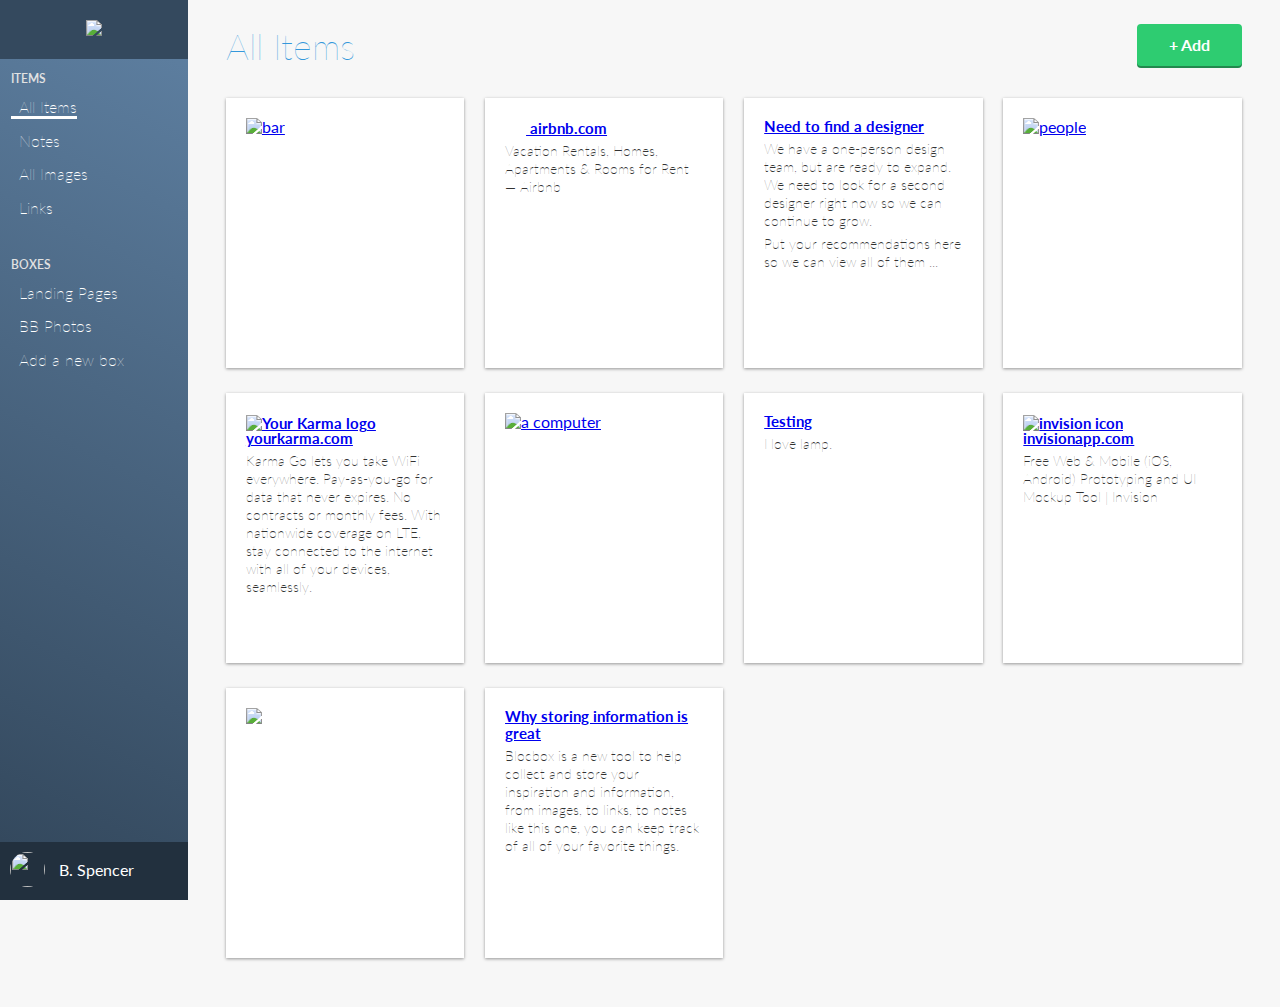
==== dashboard.html @ 4c63adbc "Assignment-34-completed" ====
<!DOCTYPE html>
<html lang="en-us">
  <head>
    <meta http="X-UA-Compatible" content="IE=Edge">
    <meta charset="utf-8">
    <title>Dashboard | Blocbox</title>

    <!-- Google Fonts -->
    <link href="https://fonts.googleapis.com/css?family=Lato|Varela+Round" rel="stylesheet">

    <!-- CSS -->
    <link rel="stylesheet" href="css/normalize.css">
    <link rel="stylesheet" href="css/style.css">
    <link rel="stylesheet" href="css/font-awesome.css">
    <link rel="stylesheet" href="css/animate.css">

  </head>
  <body class="dashboard">
    <!-- LEFT NAV -->
    <nav id="left-nav" class="left-nav">
      <a href="#" class="site-logo"><img src="images/site-logo.png" /></a>
      <div class="items">
        <p>Items</p>
        <ul>
          <!-- CHECKPOINT 34 ASSIGNMENT (CREATE AN ACTIVE CLASS) -->
          <li><a href="#" class="active"><i class="fa fa-th-large"></i>All Items</a></li>
          <li><a href="#"><i class="fa fa-file-o"></i>Notes</a></li>

          <!-- CHECKPOINT 33 ASSIGNMENT (ADD LINK TO ALL-IMAGES.HTML) -->
          <li><a href="all-images.html"><i class="fa fa-picture-o"></i>All Images</a></li>
          <li><a href="#"><i class="fa fa-link"></i>Links</a></li>
        </ul>
        <p>Boxes</p>
        <ul>
          <li><a href="#"><i class="fa fa-inbox"></i>Landing Pages</a></li>
          <li><a href="#"><i class="fa fa-inbox"></i>BB Photos</a></li>
          <li><a href="#"><i class="fa fa-plus-square-o"></i>Add a new box</a></li>
        </ul>
      </div>
      <div class="settings">
        <img src="https://s3.amazonaws.com/uifaces/faces/twitter/jsa/128.jpg">
        <p>B. Spencer</p>
        <a href="#"><i class="fa fa-cog"></i></a>
      </div>
    </nav> 
    <main role="main">

      <!-- CONTENT -->
      <section class="content">
        <div class="container">
          <div class="header">
            <h1>All Items</h1>
            <a href="#" class="btn">+ Add</a>
          </div>
        </div>
        <div class="container">
          <div class="content-item">
            <div class="item-box">
              <a href="#" id="bar"><img src="images/bar.jpg" alt="bar" /></a>
            </div>
          </div>
          <div class="content-item">
            <div class="item-box">
              <a href="#" id="airbnb"> 
                <h2><img src="images/airbnb.png" /> airbnb.com</h2>
              </a>
              <p>Vacation Rentals, Homes, Apartments &amp; Rooms for Rent &mdash; Airbnb</p>
            </div>
          </div>
          <div class="content-item">
            <div class="item-box">
              <a href="#" id="designer">
                <h2>Need to find a designer</h2>
              </a>
              <p>We have a one-person design team, but are ready to expand. We need to look for a second designer right now so we can continue to grow.</p>
              <p>Put your recommendations here so we can view all of them ...</p>
            </div>
          </div>
          <div class="content-item">
            <div class="item-box">
              <a href="#" id="people"><img src="images/people.jpg" alt="people" /></a>
              </a>
            </div>
          </div>
          <div class="content-item">
            <div class="item-box">
              <a href="#" id="yourkarma">
                <h2><img src="images/karma.png" alt="Your Karma logo" /> yourkarma.com</h2>
              </a>
              <p>Karma Go lets you take WiFi everywhere. Pay-as-you-go for data that never expires. No contracts or monthly fees. With nationwide coverage on LTE, stay connected to the internet with all of your devices, seamlessly.</p>
            </div>
          </div>
          <div class="content-item">
            <div class="item-box">
              <a href="#" id="computer"><img src="images/computer.jpg" alt="a computer"></a>
            </div>
          </div>
          <div class="content-item">
            <div class="item-box">
              <a href="#" id="testing">
                <h2>Testing</h2>
              </a>
              <p>I love lamp.</p>
            </div>
          </div>
          <div class="content-item">
            <div class="item-box">
              <a href="#" id="invision">
                <h2><img src="images/invision.png" alt="invision icon" /> invisionapp.com</h2>
              </a>
              <p>Free Web & Mobile (iOS, Android) Prototyping and UI Mockup Tool | Invision</p> 
            </div>
          </div>
          <div class="content-item">
            <div class="item-box">
              <a href="#" id="office"><img src="images/office.jpg" /></a>
            </div>
          </div>
          <div class="content-item">
            <div class="item-box">
              <a href="#" id="inspiration">
                <h2>Why storing information is great</h2>
              </a>
              <p>Blocbox is a new tool to help collect and store your inspiration and information, from images, to links, to notes like this one, you can keep track of all of your favorite things.</p>
            </div>
          </div>
        </div>
      </section>
    </main>   
  </body>
</html>
---- css/style.css ----
html, body {
  overflow-x:hidden;
}

body {
  font-family: "Lato", Helvetica, Arial, sans-serif;
  color: 333333;
}

h1, h2, h3, h4, h5, h6 {
  font-family: "Varela Round", Helvetica, Arial, sans-serif;
}

h2 {
  font-size: 28px;
  font-weight: normal;
  margin-bottom: 5px;
}

p {
  font-size: 16px;
  line-height: 19px;
  font-weight: 100;
}

/* GRID */
.container {
  margin-right: auto;
  margin-left: auto;
  padding-left: 15px;
  padding-right: 15px;
  position: relative;
}

.container:before,
.container:after {
  content: " ";
  display: table;
}

.container:after {
  clear:both;
}

.one-half, .one-third, .one-fourth {
  width:96%;
  float:left;
  position:relative;
  min-height: 1px;
  margin: 0 2% 20px;
}

/* MEDIA QUERIES */

/* ************************ 32 ASSIGNMENT ************************** */
@media (max-width: 1200px) {
  .one-half {
    width: 46%;
  }
}

@media (max-width: 991px) {
  .right-footer-block {
    display: none;
  }
}

@media (max-width: 673px) {
  .macbook {
    display: none;
  }
}

/* *************************32 ASSIGNMENT END *********************** */

@media (min-width: 768px) {
  .container {
    width: 750px;
  }
}

@media (min-width: 992px) {
  .container {
    width: 970px;
  }
  .one-half {
    width: 46%;
  }
  .one-third {
    width: 29.33333%;
  }
  .one-fourth {
    width: 21%;
  }
}

@media (min-width: 1200px) {
  .container {
    width: 1170px;
  }
}

/* ASSIGNMENT 30 MEDIA QUERY */
@media (min-width: 1900px) {
  .container {
    width: 1870;
  }
}

/* HEADER */
header {
  color: #ffffff;
  background: #34495e;
  background-image: linear-gradient(206deg, rgba(95,129,163,0.52)  0%, #34495E 100%);
}

header nav {
  padding: 1em 0;
}

header nav ul {
  display: inline;
  text-align: right;
  float: right;
  margin: 0;
}

header nav ul > li {
  list-style-type: none;
  display: inline-block;
  margin: 0 15px;
}

header nav ul > li.btn-outline {
  padding: 10px 15px;
  border: 2px solid #FFFFFF;
  border-radius: 4px;
}

header nav ul > li.btn-outline:hover {
  background: #FFFFFF;
}

header nav ul > li > a {
  color: #FFFFFF;
  text-decoration: none;
}

header nav ul > li.btn-outline:hover > a {
  color: #34495E;
}

/* COPY/PASTED FROM ASSIGNMENT LECTURE */

header .hero {
   text-align: center;
   display:block;
   position: relative;
 }

 header .hero h1 {
   font-size:48px;
   font-weight: normal;
   margin:95px 0 0;
 }

 header .hero p {
   font-size: 22px;
   line-height: 26px;
   font-weight: 100;
   margin:10px 0 40px;
 }

 header .hero img {
   display: block;
   margin:3em auto 0;
 }

 /* BUTTONS */

 .btn {
  border-radius: 4px;
  color: #FFFFFF;
  font-weight: 700;
  text-decoration: none;
  padding: 10px 30px;
  background: #2ECC71;
  border: 2px solid #2ECC71;
  box-shadow: 0px 2px 0px 0px #22894E;
 }

 /* BENEFITS */
.benefits {
  text-align: center;
  display: block;
  position: relative;
}

.benefits ul {
  margin: 0 auto;
  padding: 4em 0;
}

.benefits ul li {
  list-style-type: none; 
  display: inline-block;
}

.benefits i {
  color: #3498DB;
  font-size: 60px;
  margin: 0;
  vertical-align: middle;
}

.benefits h2 {
  color: #3498DB;
}

/* PRICING */
.pricing {
  background: #34495E url("..images/background.png") top center no-repeat;
  background: url("../images/background.png") top center no-repeat, linear-gradient(206deg, #5F81A3 0%, #34495E 94%);
  background-size: cover;
  text-align: center;
  padding: 4em 0;
}

.pricing h2, .pricing p {
  color: #FFFFFF;
}

.pricing ul {
  margin: 0 auto;
  padding: 2em 0;
}

.pricing ul li {
  list-style-type: none;
}

.box {
  padding: 0 15px 15px;
  background: #FFFFFF;
  box-shadow: 0px 2px 4px 0px rgba(0,0,0,0.20);
  min-height: 439px;
  position: relative;
  margin-top: 25px;
}

.box.middle {
  min-height: 485px;
  margin-top: 0px;
}

.box h3 {
  font-family: "Lato", Helvetica, Arial, sans-serif;
  font-weight: 600;
  text-transform: uppercase;
  background: #E2E2E2;
  box-shadow: 0px 1px 2px 0px rgba(0,0,0,0.40);
  left: 0;
  right: 0;
  top: 0;
  text-align: center;
  margin: 0 -15px 40px;
  padding: 10px 0;
}

.box h4 {
  font-size: 50px;
  font-weight: normal;
  margin: 40px 0 10px;
  color: #3498DB;
}

.box h span {
  font-size: 32px;
  vertical-align: top;
}

.box h4 span.month {
  font-family: "Lato", Helvetica, Arial, sans-serif;
  font-weight: 100;
  color: #888888;
  font-size: 20px;
  vertical-align: middle;
}

.box ul li {
  font-size: 18px;
  margin-bottom: 20px;
  font-weight: 100;
}

.box .btn {
  position: absolute;
  bottom: 20px;
  left: 20px;
  right: 20px;
}

.small {
  font-size: 12px;
  color: #FEFEFE;
  line-height: 15px;
  font-style: italic;
}

/* TESTIMONIALS */

/* ASSIGNMENT-31 */
.stagger {
  padding-top: 20px;
}

.testimonials {
  padding: 4em 0;
  text-align: center;
}

.testimonials h2 {
  color: #3498DB;
}

.testimonials ul li {
  list-style-type: none;
}

.testimonials blockquote {
  color: #FFFFFF;
  text-align: left;
  font-style: italic;
  background: #34495E;
  position: relative;
  padding: 30px;
  width: auto;
  margin: 0;
}

.testimonials blockquote:after {
  top: 100%;
  left: 13%;
  border: solid transparent;
  content: " ";
  height: 0;
  width:  0;
  position: absolute;
  pointer-events: none;
  border-top-color: #34495E;
  border-width: 10px;
  margin-left: -10px;
}

.testimonials img {
  height: 65px;
  width: 65px;
  border-radius: 50%;
  float: left;
  display: inline-block;
  margin: 20px 5px 0 0;
}

.testimonials p.name {
  float: left;
  display: inline-block;
  text-align: left;
  font-size: 13px;
  margin-top: 30px;
}

/* FOOTER */
footer {
  background-color: #34495E;
  background-image: linear-gradient(to top, #3498DB 0%, #3498DB 50%, #34495E 50%, #34495E 100%);
  color: #FFFFFF;
  height: 150px;
  position: relative;
  overflow: hidden;
  z-index: 0;
}

footer p, footer nav ul {
  font-size: 14px;
  font-weight: 100;
  text-align: center;
  margin: 10px auto 0;
}

footer nav ul li {
  list-style-type: none;
  display: inline;
}

footer nav ul li a {
  color: #FFFFFF;
  text-decoration: none;
}

footer .right-footer-block {
  background-color: transparent; 
}

footer .logo {
  padding: 2.35em 0;
  margin: 0 auto;
  display: block;
}

@media (min-width: 991px) {
  footer {
    background-color: #3498DB;
    background-image: linear-gradient(to left, #3498DB 0%, #3498DB 33.33337%, #34495E 33.33337%, #34495E 100%);
    height: 100px;
  }

  footer p, footer nav ul {
    padding: 2em 0;
    text-align: left;
  }

  footer .right-footer-block {
    background-color: #3498DB;
  }

  footer .logo {
    padding: 2em 0 2em 1.5em;
  }
}

@media (min-width: 768px) {
  .logo {
    display: none;
  }
}

 /* DASHBOARD */
 .dashboard {
   background:#F7F7F7;
 }
 .left-nav {
   height: 100vh;
   width:14.66666667%;
   color:#FFFFFF;
   background: #34495E;
   background-image: linear-gradient(206deg, #5F81A3 0%, #34495E 94%);
   float:left;
   position: fixed;
   display:block;
 }
 .left-nav .site-logo {
   padding:20px 0;
   background:#34495E;
   display:block;
   text-align: center;
 }
 .left-nav .items {
   padding:0 6%;
 }
 .left-nav .items p {
   font-weight: 600;
   text-transform: uppercase;
   font-size: 12px;
   color: #E2E2E2;
   line-height: 15px;
 }
 .left-nav .items ul {
   margin:0 0 40px;
   padding:0;
 }
 .left-nav .items ul li {
   list-style-type: none;
   margin-bottom: 15px;
 }
 .left-nav .items ul li a {
   color:#FFFFFF;
   text-decoration: none;
   font-weight: 100;
 }
 .left-nav .items ul li a i {
   width:16px;
   text-align: center;
   margin-right:8px;
 }

  /* LEFT NAVBAR SETTINGS */
 .left-nav .settings {
   position:absolute;
   background:#22303E;
   width:100%;
   bottom:0;
   left:0;
   right:0;
   padding:10px 0;
 }
 .left-nav .settings img {
   height:35px;
   width:35px;
   border-radius: 50%;
   margin-left:10px;
   display: inline-block;
 }
 .left-nav .settings p {
   display: inline-block;
   vertical-align: top;
   padding-top: 8px;
   font-weight: 400;
   margin:0 0 0 10px;
 }
 .left-nav .settings a {
   color:#FFFFFF;
   text-decoration: none;
   text-align: right;
   float: right;
   margin-right: 10px;
   margin-top: 8px;
 }

 /* CONTENT */
 .content {
   padding:6em 1% 1.5em;
   float:right;
   width:98%;
   position: relative;
 }
 .content .header {
   margin:0 1% 20px;
 }
 .content .header h1 {
   font-family: "Lato", Helvetica, Arial, sans-serif;
   font-weight: 100;
   margin:0 0 30px;
   font-size: 36px;
   color: #3498DB;
   line-height: 44px;
   float: left;
   display:inline-block;
 }
 .content .header > a {
   float:right;
 }
 .content-item {
   width:96%;
   margin:0 2% 25px;
   float:left;
   display:block;
 }
 .item-box {
   display:block;
   height:230px;
   background: #FFFFFF;
   box-shadow: 0px 1px 3px 0px rgba(0,0,0,0.40);
   position: relative;
   overflow: hidden;
   padding:20px;
 }

 @media (min-width:460px) {
   .content {
     padding:1.5em 1%;
     float:right;
     width:90%;
     position: relative;
   }
   .content-item {
     width:46%;
     margin:0 2% 25px;
     float:left;
     display:block;
   }
 }

  @media (min-width:768px) {
   .content {
     padding:1.5em 5%;
     float:right;
     width:90%;
     position: relative;
   }
   .content > .container {
     width:700px;
   }
   .content-item {
     width:31.33333%;
     margin:0 1% 25px;
   }
 }

 @media (min-width:992px) {
   .content {
     padding:1.5em 1%;
     float:right;
     width:83.33333333%;
     position: relative;
   }
   .content > .container {
     width:auto;
   }
   .content-item {
     width:23%;
     margin:0 1% 25px;
   }
 }

 .item-box > img {
  position: absolute;
  height: 100%;
  width: auto;
  top: 0;
  left: 0;
  right: 0;
 }

 .item-box h2 {
  font-family: "Lato", Helvetica, Arial, sans-serif;
  font-weight: 700;
  font-size: 15px;
  line-height: 17px;
  margin: 0;
 }

 .item-box h2 a {
  color: #3498DB;
  text-decoration: none;
 }

 .item-box h2 img {
  width: 16px;
  height: 16px;
  position: relative;
  top: 2px;
  margin-right: 5px; 
 }

 .item-box p {
  font-size: 14px;
  color: #333333;
  line-height: 18px;
  margin: 5px 0 0;
 }


/* CHECKPOINT 34 ASSIGNMENT (CREATE AN ACTIVE CLASS) */
 .active {
  border-bottom: 3px #FFF solid;
 }
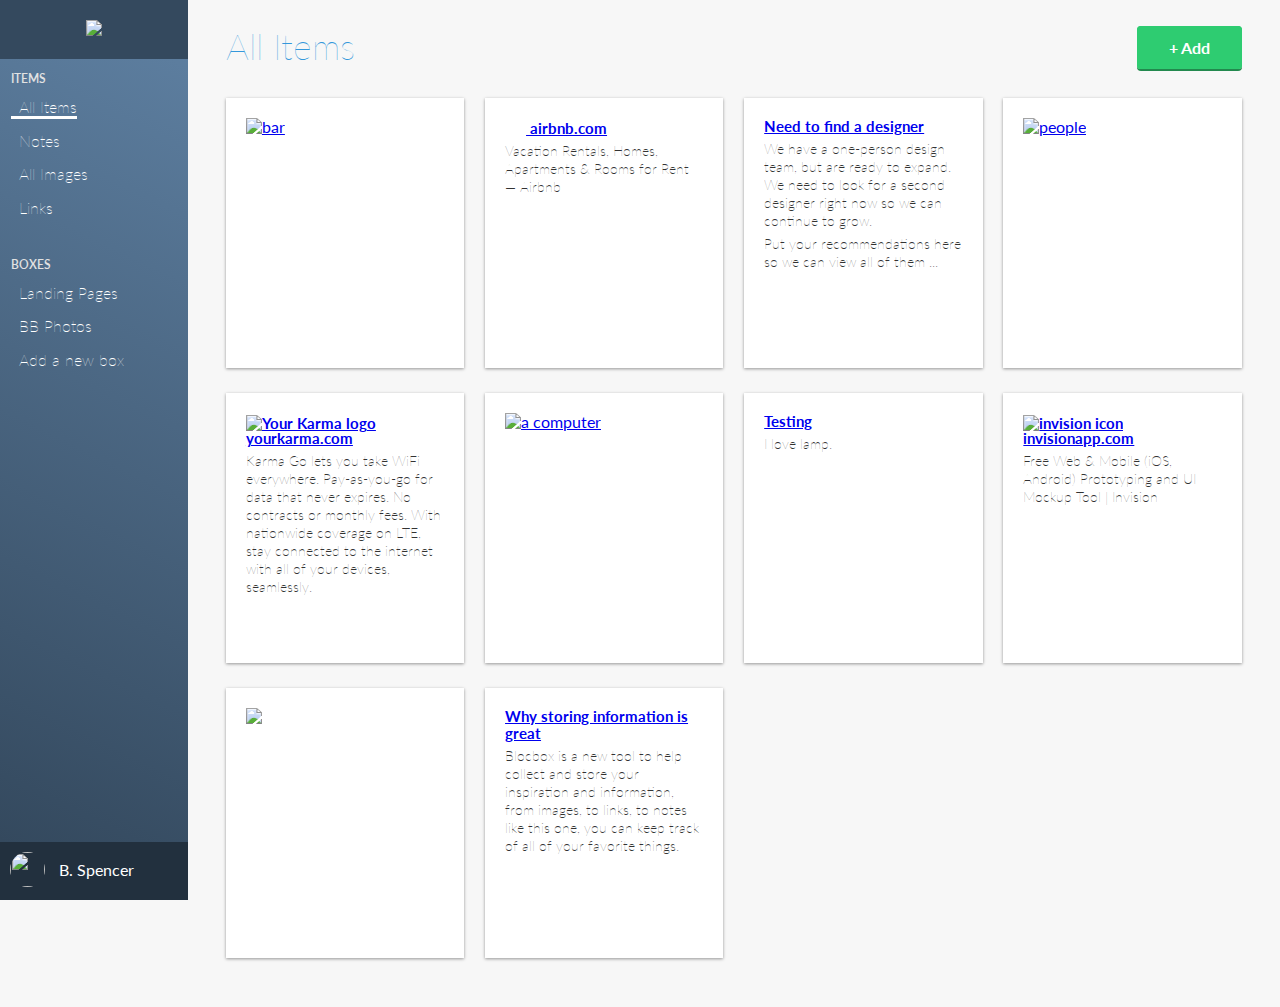
==== commit 2747a75d: "Checkpoint-35-completed" ====
--- a/dashboard.html
+++ b/dashboard.html
@@ -13,9 +13,12 @@
     <link rel="stylesheet" href="css/style.css">
     <link rel="stylesheet" href="css/font-awesome.css">
     <link rel="stylesheet" href="css/animate.css">
+    <link rel="stylesheet" href="css/dropit.css">
 
   </head>
   <body class="dashboard">
+    <!-- RESPONSIVE NAV -->
+    <a href="#" class="hamburger" id="menu">&#9776;</a>
     <!-- LEFT NAV -->
     <nav id="left-nav" class="left-nav">
       <a href="#" class="site-logo"><img src="images/site-logo.png" /></a>
@@ -50,7 +53,16 @@
         <div class="container">
           <div class="header">
             <h1>All Items</h1>
-            <a href="#" class="btn">+ Add</a>
+            <ul class="menu">
+              <li>
+                <a href="#" class="btn">+ Add</a>
+                <ul>
+                  <li><a href="#"><i class="fa fa-file-o"></i> Note</a></li>
+                  <li><a href="#"><i class="fa fa-picture-o"></i> Image</a></li>
+                  <li><a href="#"><i class="fa fa-link"></i> Link</a></li>
+                </ul>
+              </li>
+            </ul>
           </div>
         </div>
         <div class="container">
@@ -126,6 +138,14 @@
           </div>
         </div>
       </section>
-    </main>   
+    </main> 
+    <script src="js/jquery-3.1.1.min.js"></script>
+    <script src="js/dropit.js"></script>
+    <script type="text/javascript">
+      $(".menu").dropit();
+      $("#menu").click(function(){
+        $("#left-nav").toggleClass("open", 200);
+      });
+    </script>  
   </body>
 </html>--- a/css/style.css
+++ b/css/style.css
@@ -59,9 +59,9 @@
   }
 }
 
-@media (max-width: 991px) {
-  .right-footer-block {
-    display: none;
+@media (min-width: 992px) {
+  .one-third {
+    width: 29.333333%;
   }
 }
 
@@ -439,15 +439,71 @@
    background:#F7F7F7;
  }
  .left-nav {
-   height: 100vh;
-   width:14.66666667%;
-   color:#FFFFFF;
-   background: #34495E;
-   background-image: linear-gradient(206deg, #5F81A3 0%, #34495E 94%);
-   float:left;
-   position: fixed;
+  height: 100%;
+  width: 280px;
+  color: #FFFFFF;
+  background: #34495E;
+  background-image: linear-gradient(206deg, #5F81A3 0%, #34495E 94%);
+  float:left;
+  position:absolute;
+  -webkit-transition: all 0.3s ease-in-out;
+  -moz-transition: all 0.3s ease-in-out;
+  -o-transition: all 0.3s ease-in-out;
+  transition: all 0.3s ease-in-out;
+  transform: translate(-280px,0);
+    -webkit-transform: translate(-280px,0); /** Chrome & Safari **/
+    -o-transform: translate(-280px,0); /** Opera **/
+    -moz-transform: translate(-280px,0); /** Firefox **/
+ }
+
+  .left-nav.open {
    display:block;
- }
+   width:280px;
+   -webkit-transition: all 0.3s ease-in-out;
+   -moz-transition: all 0.3s ease-in-out;
+   -o-transition: all 0.3s ease-in-out;
+   transition: all 0.3s ease-in-out;
+   transform: translate(0,0);
+     -webkit-transform: translate(0,0); /** Chrome & Safari **/
+     -o-transform: translate(0,0); /** Opera **/
+     -moz-transform: translate(0,0); /** Firefox **/
+     z-index: 100;
+ }
+
+ .hamburger {
+  position: absolute;
+  z-index: 1000;
+  background: #34495E;
+  color: #FFF;
+  text-decoration: none;
+  font-size: 22px;
+  padding: 10px 15px;
+  border-radius: 4px;
+  left: 5px;
+  top: 15px;
+ }
+
+ @media (min-width: 992px) {
+  .left-nav {
+    height: 100vh;
+    width: 14.66666667%;
+    color: #FFFFFF;
+    background: #34495E;
+    background-image: linear-gradient(206deg, #5F81A3 0%, #34495E 94%);
+    float: left;
+    position: fixed;
+    display: block;
+    transform: translate(0,0);
+    -webkit-transform: translate(0,0); /** Chrome & Safari **/
+    -o-transform: translate(0,0); /** Opera **/
+    -moz-transform: translate(0,0); /** Firefox **/
+  }
+
+  .hamburger {
+    display: none;
+  }
+ }
+
  .left-nav .site-logo {
    padding:20px 0;
    background:#34495E;
@@ -639,7 +695,6 @@
   margin: 5px 0 0;
  }
 
-
 /* CHECKPOINT 34 ASSIGNMENT (CREATE AN ACTIVE CLASS) */
  .active {
   border-bottom: 3px #FFF solid;
--- a/css/dropit.css
+++ b/css/dropit.css
@@ -0,0 +1,63 @@
+/*
+ * Dropit v1.1.0
+ * http://dev7studios.com/dropit
+ *
+ * Copyright 2012, Dev7studios
+ * Free to use and abuse under the MIT license.
+ * http://www.opensource.org/licenses/mit-license.php
+ */
+
+/* These styles assume you are using ul and li */
+.dropit {
+    list-style: none;
+	padding: 0;
+	margin: 15px 0 0;
+    float: right;
+    display: inline-block;
+}
+.dropit .dropit-trigger { position: relative; }
+.dropit .dropit-submenu {
+    position: absolute;
+    top: 100%;
+    right: 0; /* dropdown left or right */
+    z-index: 1000;
+    display: none;
+    min-width: 100px;
+    list-style: none;
+	padding: 20px;
+	margin: 20px 0 0;
+}
+.dropit .dropit-open .dropit-submenu { 
+    display: block;
+    background: #FFFFFF;
+    box-shadow: 0px 2px 4px 0px rgba(0,0,0,0.30);
+    border-radius: 4px; 
+}
+
+.dropit .dropit-open .dropit-submenu:after { 
+    content: " ";
+    position: absolute;
+    border-style: solid;
+    border-width: 0 8px 8px;
+    border-color: #FFFFFF transparent; 
+    display: block;
+    width: 0;
+    z-index: 1;
+    top: -8px;
+    right: 10px;
+}
+
+ .dropit .dropit-open .dropit-submenu li {
+  display: block;
+  margin-bottom: 20px;
+ }
+ .dropit .dropit-open .dropit-submenu li:last-child {
+  margin-bottom: 0px;
+ }
+ .dropit .dropit-open .dropit-submenu li a {
+  color:#34495E;
+  text-decoration: none;
+  font-family: "Lato", Helvetica, Arial, sans-serif;
+  font-weight:100;
+ }
+
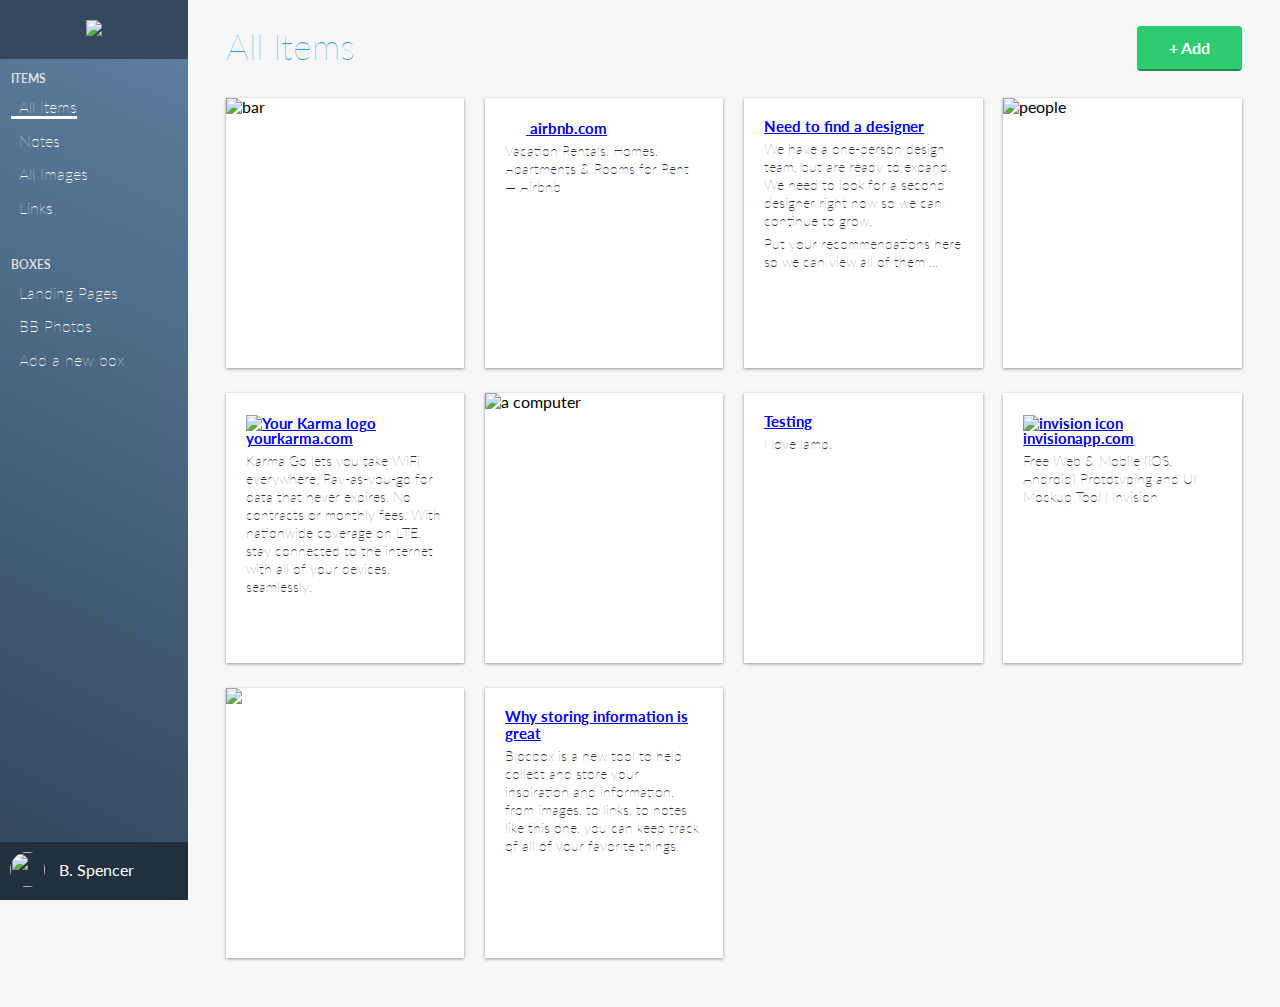
==== commit a58d9923: "Final Push, Deploying Blocbox" ====
--- a/dashboard.html
+++ b/dashboard.html
@@ -12,7 +12,7 @@
     <link rel="stylesheet" href="css/normalize.css">
     <link rel="stylesheet" href="css/style.css">
     <link rel="stylesheet" href="css/font-awesome.css">
-    <link rel="stylesheet" href="css/animate.css">
+    <!-- <link rel="stylesheet" href="css/animate.css"> -->
     <link rel="stylesheet" href="css/dropit.css">
 
   </head>
@@ -42,8 +42,21 @@
       </div>
       <div class="settings">
         <img src="https://s3.amazonaws.com/uifaces/faces/twitter/jsa/128.jpg">
-        <p>B. Spencer</p>
-        <a href="#"><i class="fa fa-cog"></i></a>
+        <p>B. Spencer</p> 
+
+        <!-- CHECKPOINT 35 ASSIGNMENT -->           
+        <ul class="settings-menu">
+          <li>
+            <a href="#"><i class="fa fa-cog"></i></a>
+            <ul>
+              <li><a href="#"><i class="fa fa-cog"></i> Account Settings</a></li>
+              <li><a href="#"><i class="fa fa-users"></i> Collaborators</a></li>
+              <li><a href="#"><i class="fa fa-sign-out"></i> Sign Out</a></li>
+            </ul>
+          </li>
+        </ul>
+        <!-- CHECKPOINT 35 ASSIGNMENT END -->
+
       </div>
     </nav> 
     <main role="main">
@@ -68,7 +81,7 @@
         <div class="container">
           <div class="content-item">
             <div class="item-box">
-              <a href="#" id="bar"><img src="images/bar.jpg" alt="bar" /></a>
+              <img src="images/bar.jpg" alt="bar" />
             </div>
           </div>
           <div class="content-item">
@@ -90,7 +103,7 @@
           </div>
           <div class="content-item">
             <div class="item-box">
-              <a href="#" id="people"><img src="images/people.jpg" alt="people" /></a>
+              <img src="images/people.jpg" alt="people" />
               </a>
             </div>
           </div>
@@ -104,7 +117,7 @@
           </div>
           <div class="content-item">
             <div class="item-box">
-              <a href="#" id="computer"><img src="images/computer.jpg" alt="a computer"></a>
+              <img src="images/computer.jpg" alt="a computer">
             </div>
           </div>
           <div class="content-item">
@@ -125,7 +138,7 @@
           </div>
           <div class="content-item">
             <div class="item-box">
-              <a href="#" id="office"><img src="images/office.jpg" /></a>
+              <img src="images/office.jpg" />
             </div>
           </div>
           <div class="content-item">
@@ -143,6 +156,8 @@
     <script src="js/dropit.js"></script>
     <script type="text/javascript">
       $(".menu").dropit();
+      // ASSIGNMENT 35 
+      $(".settings-menu").dropit();
       $("#menu").click(function(){
         $("#left-nav").toggleClass("open", 200);
       });
--- a/css/dropit.css
+++ b/css/dropit.css
@@ -15,6 +15,9 @@
     float: right;
     display: inline-block;
 }
+
+
+
 .dropit .dropit-trigger { position: relative; }
 .dropit .dropit-submenu {
     position: absolute;
@@ -61,3 +64,53 @@
   font-weight:100;
  }
 
+ /* SETTINGS MENU */
+.settings-menu {
+  color:#34495E;
+  text-decoration: none;
+  font-family: "Lato", Helvetica, Arial, sans-serif;
+  font-weight:100;
+ }
+
+#left-nav .settings .settings-menu.dropit .dropit-trigger > a {
+    margin-top: 0;
+}
+.settings-menu.dropit .dropit-submenu {
+    position: absolute;
+    top: -144px;
+    right: 0; /* dropdown left or right */
+    z-index: 1000;
+    display: none;
+    min-width: 145px;
+    list-style: none;
+    padding: 20px;
+}
+.settings-menu.dropit .dropit-open .dropit-submenu {
+    display: block;
+    background: #FFFFFF;
+    box-shadow: 0px -2px 4px 0px rgba(0,0,0,0.30);
+    border-radius: 4px;
+    margin: 0;
+}
+.settings-menu.dropit .dropit-open .dropit-submenu:after {
+    content: " ";
+    position: absolute;
+    border-style: solid;
+    border-width: 0 8px 8px;
+    border-color: #FFFFFF transparent;
+    display: block;
+    width: 0;
+    z-index: 1;
+    top: 135px;
+    right: 10px;
+/*    moz-transform: scaleY(-1);
+    -o-transform: scaleY(-1);
+    -webkit-transform: scaleY(-1);
+    transform: scaleY(-1);
+    filter: FlipV;
+    -ms-filter: "FlipV";*/
+}
+
+
+
+
